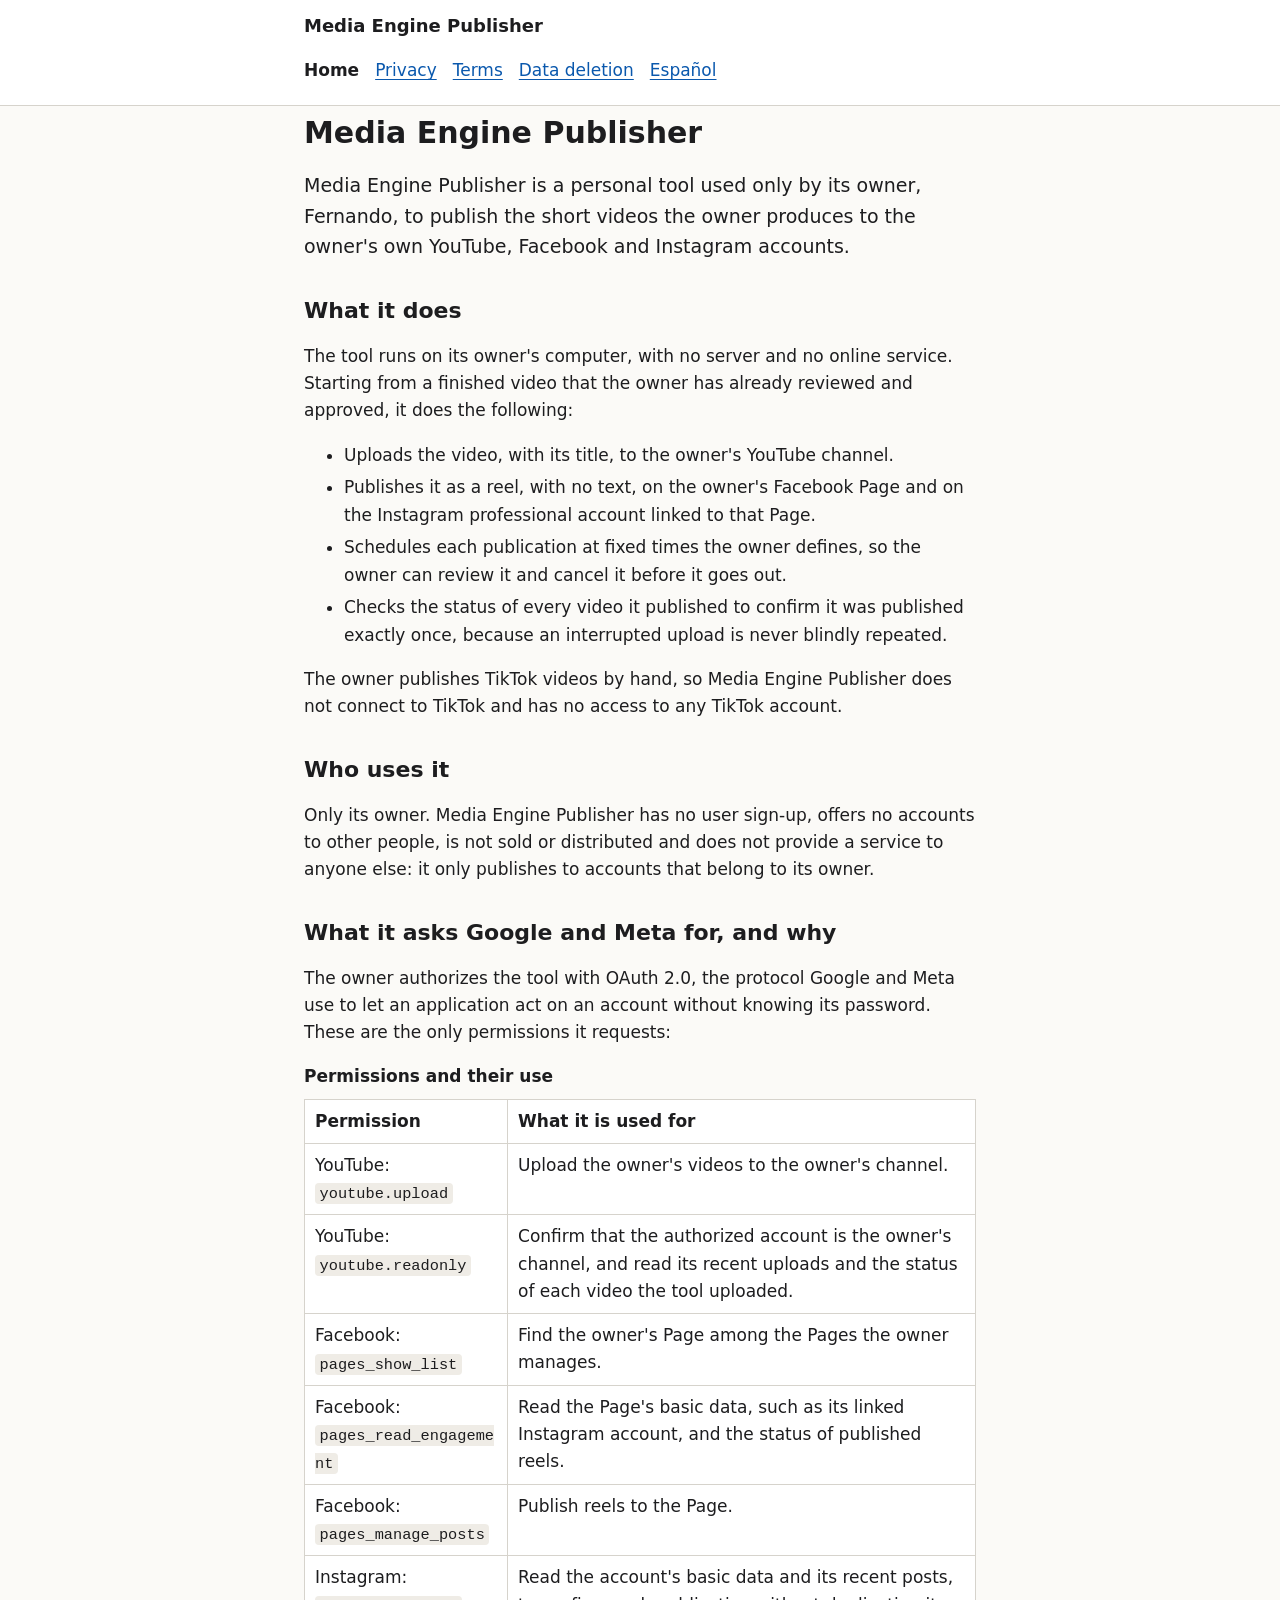
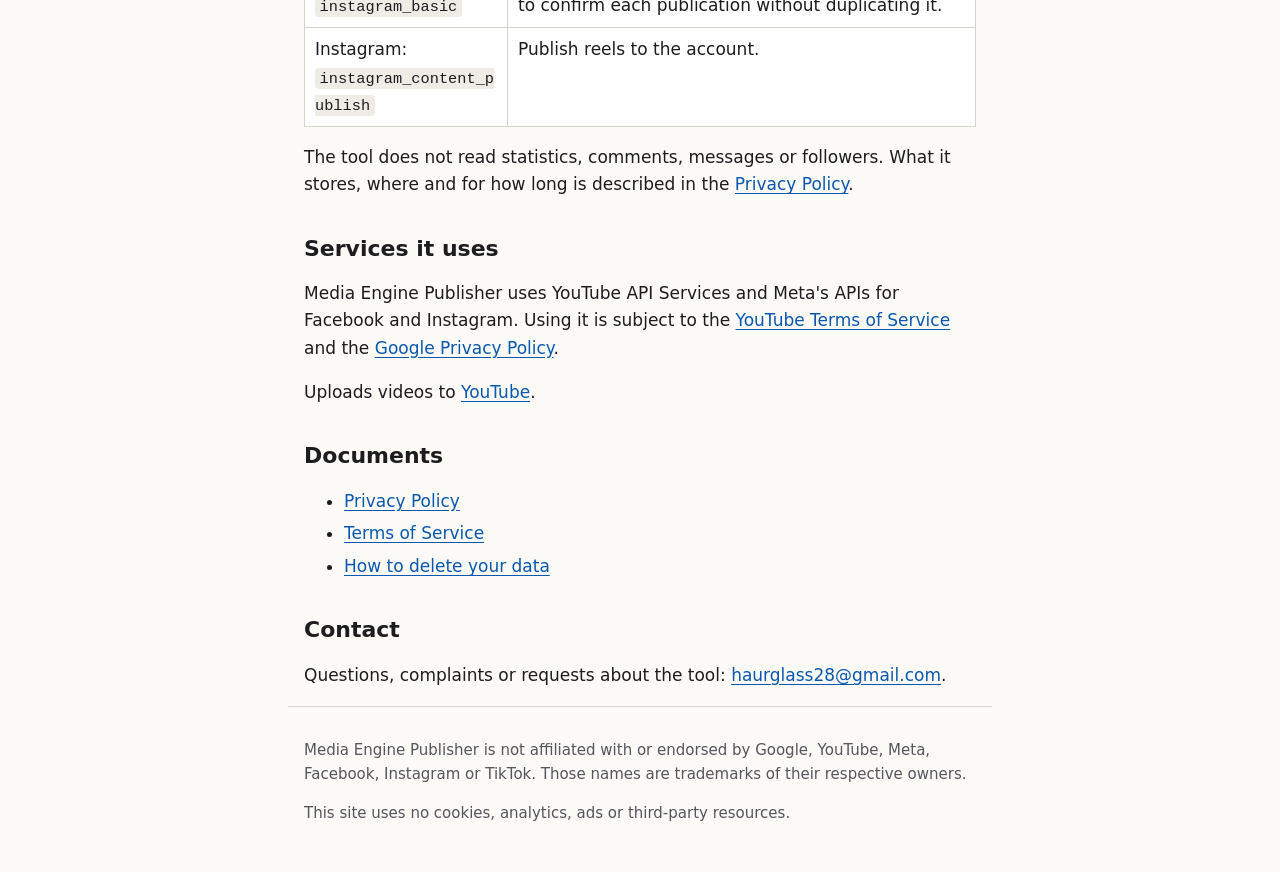
==== en/index.html @ 384bd834 "Publish privacy policy, terms and data deletion pages" ====
<!doctype html>
<html lang="en">
<head>
<meta charset="utf-8">
<meta name="viewport" content="width=device-width, initial-scale=1">
<meta http-equiv="Content-Security-Policy" content="default-src 'none'; style-src 'self'; img-src 'self'; base-uri 'none'; form-action 'none'">
<meta name="referrer" content="no-referrer">
<title>Media Engine Publisher · Home</title>
<meta name="description" content="Media Engine Publisher is a personal tool that publishes its owner's short videos to the owner's own YouTube channel, Facebook Page and Instagram professional account.">
<link rel="canonical" href="https://haurglass.github.io/en/">
<link rel="alternate" hreflang="en" href="https://haurglass.github.io/en/">
<link rel="alternate" hreflang="es-419" href="https://haurglass.github.io/es/">
<link rel="stylesheet" href="../estilo.css">
</head>
<body>
<a class="saltar" href="#contenido">Skip to content</a>
<header class="cabecera">
  <div class="contenedor">
    <p class="marca"><a href="./">Media Engine Publisher</a></p>
    <nav class="navegacion" aria-label="Site sections">
      <ul>
        <li><a href="./" aria-current="page">Home</a></li>
        <li><a href="privacy.html">Privacy</a></li>
        <li><a href="terms.html">Terms</a></li>
        <li><a href="data-deletion.html">Data deletion</a></li>
        <li><a href="../es/" hreflang="es-419" lang="es-419">Español</a></li>
      </ul>
    </nav>
  </div>
</header>
<main id="contenido" class="contenedor">
  <h1>Media Engine Publisher</h1>
  <p class="entrada">Media Engine Publisher is a personal tool used only by its owner, Fernando, to publish the short videos the owner produces to the owner's own YouTube, Facebook and Instagram accounts.</p>

  <h2 id="what-it-does">What it does</h2>
  <p>The tool runs on its owner's computer, with no server and no online service. Starting from a finished video that the owner has already reviewed and approved, it does the following:</p>
  <ul>
    <li>Uploads the video, with its title, to the owner's YouTube channel.</li>
    <li>Publishes it as a reel, with no text, on the owner's Facebook Page and on the Instagram professional account linked to that Page.</li>
    <li>Schedules each publication at fixed times the owner defines, so the owner can review it and cancel it before it goes out.</li>
    <li>Checks the status of every video it published to confirm it was published exactly once, because an interrupted upload is never blindly repeated.</li>
  </ul>
  <p>The owner publishes TikTok videos by hand, so Media Engine Publisher does not connect to TikTok and has no access to any TikTok account.</p>

  <h2 id="who">Who uses it</h2>
  <p>Only its owner. Media Engine Publisher has no user sign-up, offers no accounts to other people, is not sold or distributed and does not provide a service to anyone else: it only publishes to accounts that belong to its owner.</p>

  <h2 id="permissions">What it asks Google and Meta for, and why</h2>
  <p>The owner authorizes the tool with OAuth 2.0, the protocol Google and Meta use to let an application act on an account without knowing its password. These are the only permissions it requests:</p>
  <div class="tabla">
    <table>
      <caption>Permissions and their use</caption>
      <thead>
        <tr><th scope="col">Permission</th><th scope="col">What it is used for</th></tr>
      </thead>
      <tbody>
        <tr><td>YouTube: <code>youtube.upload</code></td><td>Upload the owner's videos to the owner's channel.</td></tr>
        <tr><td>YouTube: <code>youtube.readonly</code></td><td>Confirm that the authorized account is the owner's channel, and read its recent uploads and the status of each video the tool uploaded.</td></tr>
        <tr><td>Facebook: <code>pages_show_list</code></td><td>Find the owner's Page among the Pages the owner manages.</td></tr>
        <tr><td>Facebook: <code>pages_read_engagement</code></td><td>Read the Page's basic data, such as its linked Instagram account, and the status of published reels.</td></tr>
        <tr><td>Facebook: <code>pages_manage_posts</code></td><td>Publish reels to the Page.</td></tr>
        <tr><td>Instagram: <code>instagram_basic</code></td><td>Read the account's basic data and its recent posts, to confirm each publication without duplicating it.</td></tr>
        <tr><td>Instagram: <code>instagram_content_publish</code></td><td>Publish reels to the account.</td></tr>
      </tbody>
    </table>
  </div>
  <p>The tool does not read statistics, comments, messages or followers. What it stores, where and for how long is described in the <a href="privacy.html">Privacy Policy</a>.</p>

  <h2 id="services">Services it uses</h2>
  <p>Media Engine Publisher uses YouTube API Services and Meta's APIs for Facebook and Instagram. Using it is subject to the <a href="https://www.youtube.com/t/terms">YouTube Terms of Service</a> and the <a href="http://www.google.com/policies/privacy">Google Privacy Policy</a>.</p>
  <!-- Logo de YouTube: descarga el logo oficial en https://brand.youtube/ , guárdalo sin
       modificarlo como img/youtube.png en la raíz del sitio y reemplaza el enlace de texto de
       abajo por este (ajusta width y height a las proporciones del archivo):
       <a href="https://www.youtube.com/"><img src="../img/youtube.png" alt="YouTube" width="90" height="20"></a>
       Reglas: https://developers.google.com/youtube/terms/branding-guidelines (el logo enlaza a
       YouTube, nunca va junto al nombre de la app y nunca es lo más prominente de la página). -->
  <p>Uploads videos to <a href="https://www.youtube.com/">YouTube</a>.</p>

  <h2 id="documents">Documents</h2>
  <ul>
    <li><a href="privacy.html">Privacy Policy</a></li>
    <li><a href="terms.html">Terms of Service</a></li>
    <li><a href="data-deletion.html">How to delete your data</a></li>
  </ul>

  <h2 id="contact">Contact</h2>
  <p>Questions, complaints or requests about the tool: <a href="mailto:haurglass28@gmail.com">haurglass28@gmail.com</a>.</p>
</main>
<footer class="pie contenedor">
  <p>Media Engine Publisher is not affiliated with or endorsed by Google, YouTube, Meta, Facebook, Instagram or TikTok. Those names are trademarks of their respective owners.</p>
  <p>This site uses no cookies, analytics, ads or third-party resources.</p>
</footer>
</body>
</html>
---- estilo.css ----
/*
  Hoja de estilo única del sitio. Sin fuentes, imágenes ni recursos externos: el sitio no hace
  ninguna petición a terceros, por lo que no deja rastro del visitante fuera de GitHub Pages.
  Los colores cumplen un contraste de al menos 4.5:1 en modo claro y en modo oscuro.
*/

:root {
  color-scheme: light dark;
  --fondo: #fbfaf7;
  --superficie: #ffffff;
  --texto: #1d1d1f;
  --tenue: #55555c;
  --borde: #d6d3cc;
  --enlace: #0a58ad;
  --enlace-visitado: #5b3a9e;
  --aviso-fondo: #fff6e0;
  --aviso-borde: #c98a00;
  --foco: #c98a00;
  --codigo-fondo: #efece6;
}

@media (prefers-color-scheme: dark) {
  :root {
    --fondo: #16171a;
    --superficie: #1e2024;
    --texto: #ececec;
    --tenue: #a9a9b2;
    --borde: #3a3d44;
    --enlace: #8ab4f8;
    --enlace-visitado: #c5a3ff;
    --aviso-fondo: #2b2413;
    --aviso-borde: #d9a520;
    --foco: #ffd166;
    --codigo-fondo: #26282d;
  }
}

*,
*::before,
*::after {
  box-sizing: border-box;
}

html {
  -webkit-text-size-adjust: 100%;
  text-size-adjust: 100%;
}

body {
  margin: 0;
  background: var(--fondo);
  color: var(--texto);
  font-family: system-ui, -apple-system, "Segoe UI", Roboto, "Noto Sans", "Helvetica Neue",
    Arial, sans-serif;
  font-size: 1.0625rem;
  line-height: 1.6;
  overflow-wrap: break-word;
}

.contenedor {
  max-width: 44rem;
  margin: 0 auto;
  padding: 0 1rem;
}

/* Enlace para saltar la navegación: invisible hasta que recibe el foco del teclado. */
.saltar {
  position: absolute;
  left: -999rem;
  top: 0;
  padding: 0.5rem 1rem;
  background: var(--superficie);
  color: var(--texto);
  border: 2px solid var(--foco);
  z-index: 10;
}

.saltar:focus {
  left: 1rem;
  top: 1rem;
}

a {
  color: var(--enlace);
  text-underline-offset: 0.15em;
}

a:visited {
  color: var(--enlace-visitado);
}

a:focus-visible {
  outline: 3px solid var(--foco);
  outline-offset: 2px;
  border-radius: 2px;
}

.cabecera {
  border-bottom: 1px solid var(--borde);
  background: var(--superficie);
}

.cabecera .contenedor {
  display: flex;
  flex-wrap: wrap;
  align-items: center;
  justify-content: space-between;
  gap: 0.5rem 1.5rem;
  padding-top: 0.75rem;
  padding-bottom: 0.75rem;
}

.marca {
  margin: 0;
  font-weight: 700;
  font-size: 1.125rem;
}

.marca a,
.marca a:visited {
  color: var(--texto);
  text-decoration: none;
}

.navegacion ul {
  display: flex;
  flex-wrap: wrap;
  align-items: center;
  gap: 0.25rem 1rem;
  margin: 0;
  padding: 0;
  list-style: none;
}

.navegacion li + li {
  margin-top: 0;
}

.navegacion a {
  display: inline-flex;
  align-items: center;
  min-height: 2.75rem;
}

.navegacion a[aria-current="page"] {
  color: var(--texto);
  font-weight: 700;
  text-decoration: none;
}

main {
  padding-top: 1.5rem;
  padding-bottom: 2.5rem;
}

h1 {
  font-size: 1.875rem;
  line-height: 1.25;
  margin: 0.5rem 0 0.75rem;
}

h2 {
  font-size: 1.375rem;
  line-height: 1.3;
  margin: 2.25rem 0 0.5rem;
}

h3 {
  font-size: 1.125rem;
  margin: 1.5rem 0 0.5rem;
}

.entrada {
  font-size: 1.1875rem;
}

.meta {
  color: var(--tenue);
  font-size: 0.9375rem;
}

.indice {
  border: 1px solid var(--borde);
  background: var(--superficie);
  padding: 0.75rem 1rem;
  border-radius: 6px;
}

.indice h2 {
  font-size: 1rem;
  margin: 0 0 0.25rem;
}

.indice ol {
  margin: 0;
  padding-left: 1.25rem;
}

.aviso {
  border-left: 4px solid var(--aviso-borde);
  background: var(--aviso-fondo);
  padding: 0.75rem 1rem;
  border-radius: 0 6px 6px 0;
}

li + li {
  margin-top: 0.35rem;
}

code,
pre {
  font-family: ui-monospace, SFMono-Regular, Menlo, Consolas, "Liberation Mono", monospace;
  font-size: 0.9em;
  background: var(--codigo-fondo);
  border-radius: 4px;
}

code {
  padding: 0.1em 0.3em;
  overflow-wrap: anywhere;
}

pre {
  padding: 0.75rem 1rem;
  white-space: pre-wrap;
  overflow-wrap: anywhere;
}

pre code {
  padding: 0;
  background: none;
}

/* En pantallas angostas la tabla se desplaza dentro de su caja, nunca la página. */
.tabla {
  max-width: 100%;
  overflow-x: auto;
  margin: 0.75rem 0;
}

table {
  width: 100%;
  border-collapse: collapse;
  background: var(--superficie);
}

caption {
  text-align: left;
  font-weight: 700;
  padding: 0 0 0.5rem;
}

th,
td {
  border: 1px solid var(--borde);
  padding: 0.5rem 0.625rem;
  text-align: left;
  vertical-align: top;
}

th {
  font-weight: 700;
}

.idiomas {
  display: grid;
  grid-template-columns: 1fr;
  gap: 1rem;
  margin-top: 1.5rem;
}

@media (min-width: 40rem) {
  .idiomas {
    grid-template-columns: 1fr 1fr;
  }
}

.idioma {
  border: 1px solid var(--borde);
  background: var(--superficie);
  border-radius: 8px;
  padding: 1rem 1.25rem;
}

.idioma h2 {
  margin-top: 0;
}

.boton,
.boton:visited {
  display: inline-block;
  min-height: 2.75rem;
  padding: 0.5rem 1rem;
  border: 2px solid var(--enlace);
  border-radius: 6px;
  color: var(--enlace);
  font-weight: 700;
  text-decoration: none;
}

.pie {
  border-top: 1px solid var(--borde);
  color: var(--tenue);
  font-size: 0.9375rem;
  padding-top: 1rem;
  padding-bottom: 2rem;
}

/*
  Al imprimir no se añaden las direcciones de los enlaces: las que exigen Google y Meta ya están
  escritas en el texto, y repetirlas duplicaría cada una en el PDF que se adjunta a la auditoría.
*/
@media print {
  .saltar,
  .navegacion {
    display: none;
  }
}
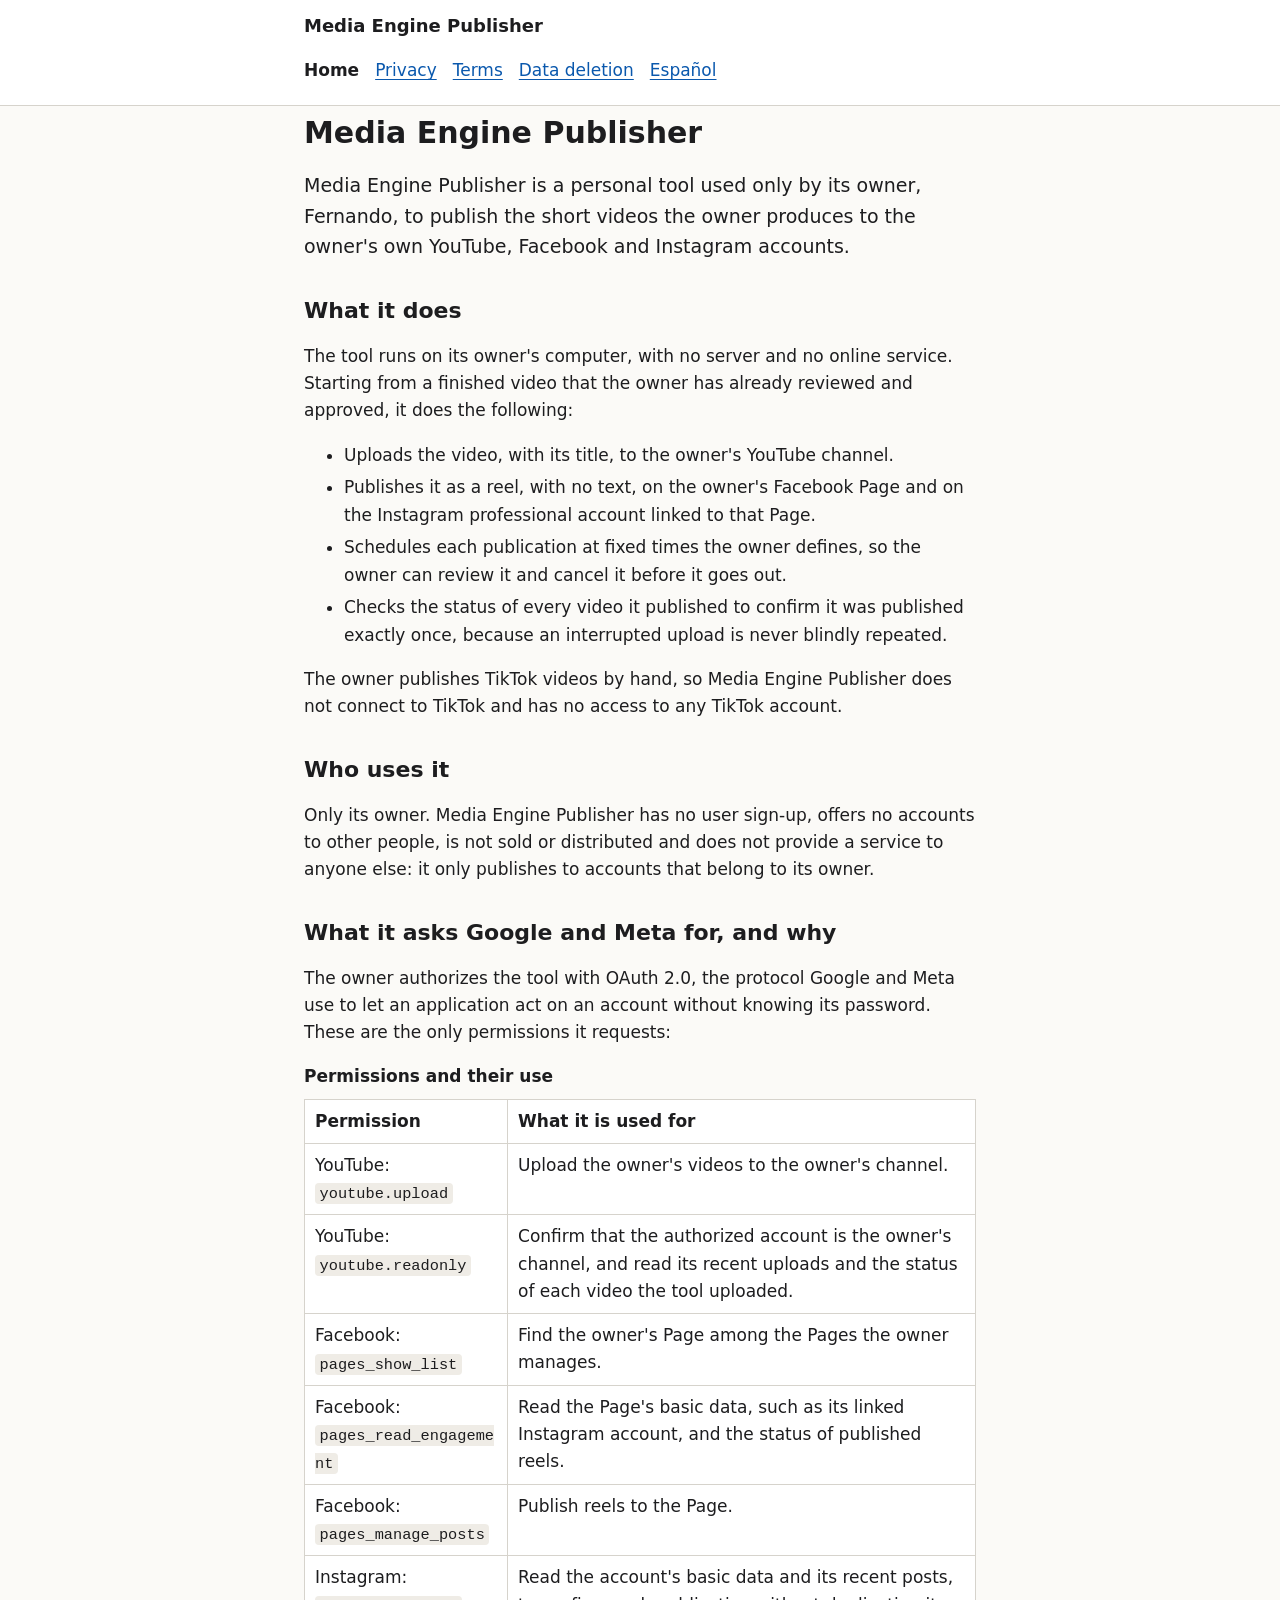
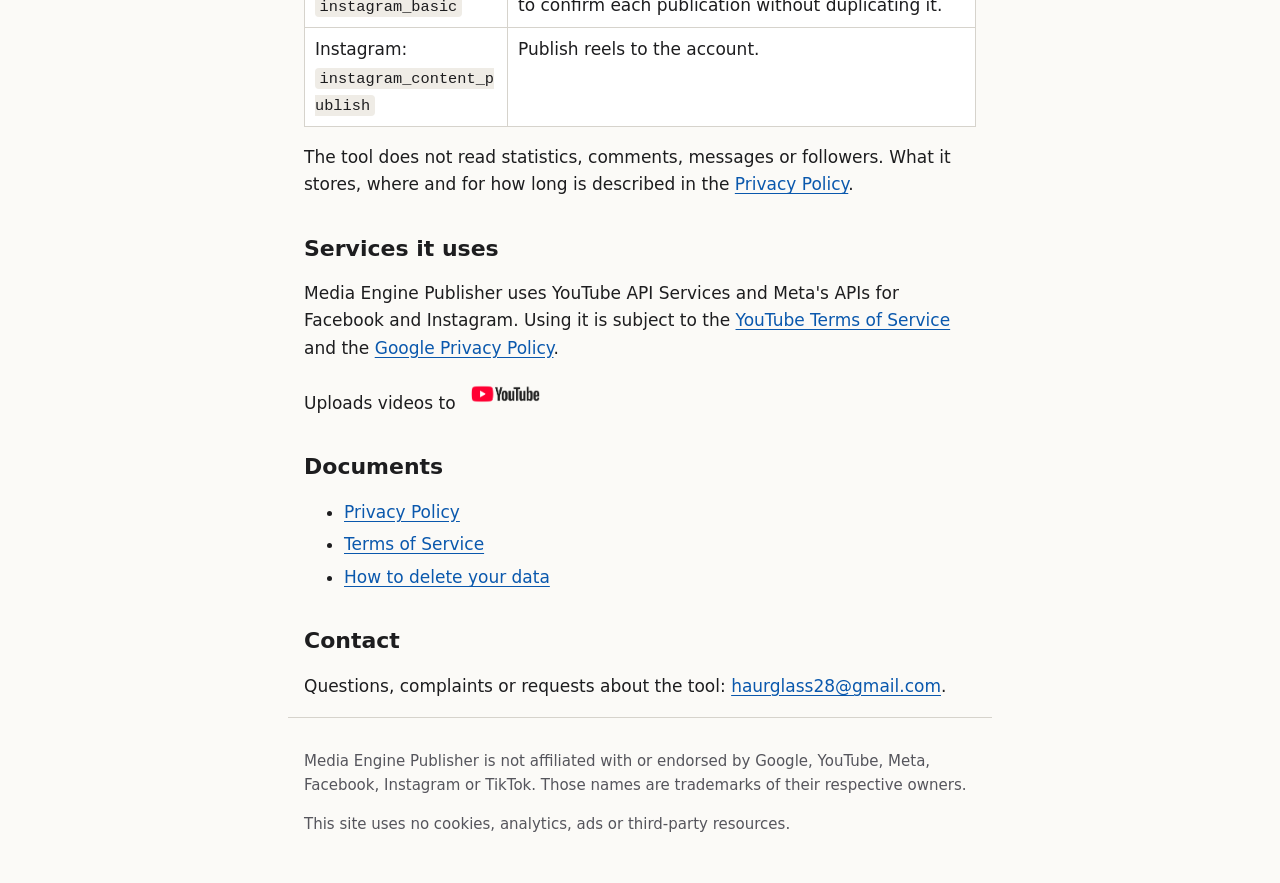
==== commit ac2d32d2: "Show the official YouTube logo on the home pages" ====
--- a/en/index.html
+++ b/en/index.html
@@ -68,13 +68,7 @@
 
   <h2 id="services">Services it uses</h2>
   <p>Media Engine Publisher uses YouTube API Services and Meta's APIs for Facebook and Instagram. Using it is subject to the <a href="https://www.youtube.com/t/terms">YouTube Terms of Service</a> and the <a href="http://www.google.com/policies/privacy">Google Privacy Policy</a>.</p>
-  <!-- Logo de YouTube: descarga el logo oficial en https://brand.youtube/ , guárdalo sin
-       modificarlo como img/youtube.png en la raíz del sitio y reemplaza el enlace de texto de
-       abajo por este (ajusta width y height a las proporciones del archivo):
-       <a href="https://www.youtube.com/"><img src="../img/youtube.png" alt="YouTube" width="90" height="20"></a>
-       Reglas: https://developers.google.com/youtube/terms/branding-guidelines (el logo enlaza a
-       YouTube, nunca va junto al nombre de la app y nunca es lo más prominente de la página). -->
-  <p>Uploads videos to <a href="https://www.youtube.com/">YouTube</a>.</p>
+  <p>Uploads videos to <a href="https://www.youtube.com/"><picture><source srcset="../img/youtube-blanco.png" media="(prefers-color-scheme: dark)"><img src="../img/youtube.png" alt="YouTube" width="89" height="30" style="vertical-align: middle"></picture></a></p>
 
   <h2 id="documents">Documents</h2>
   <ul>
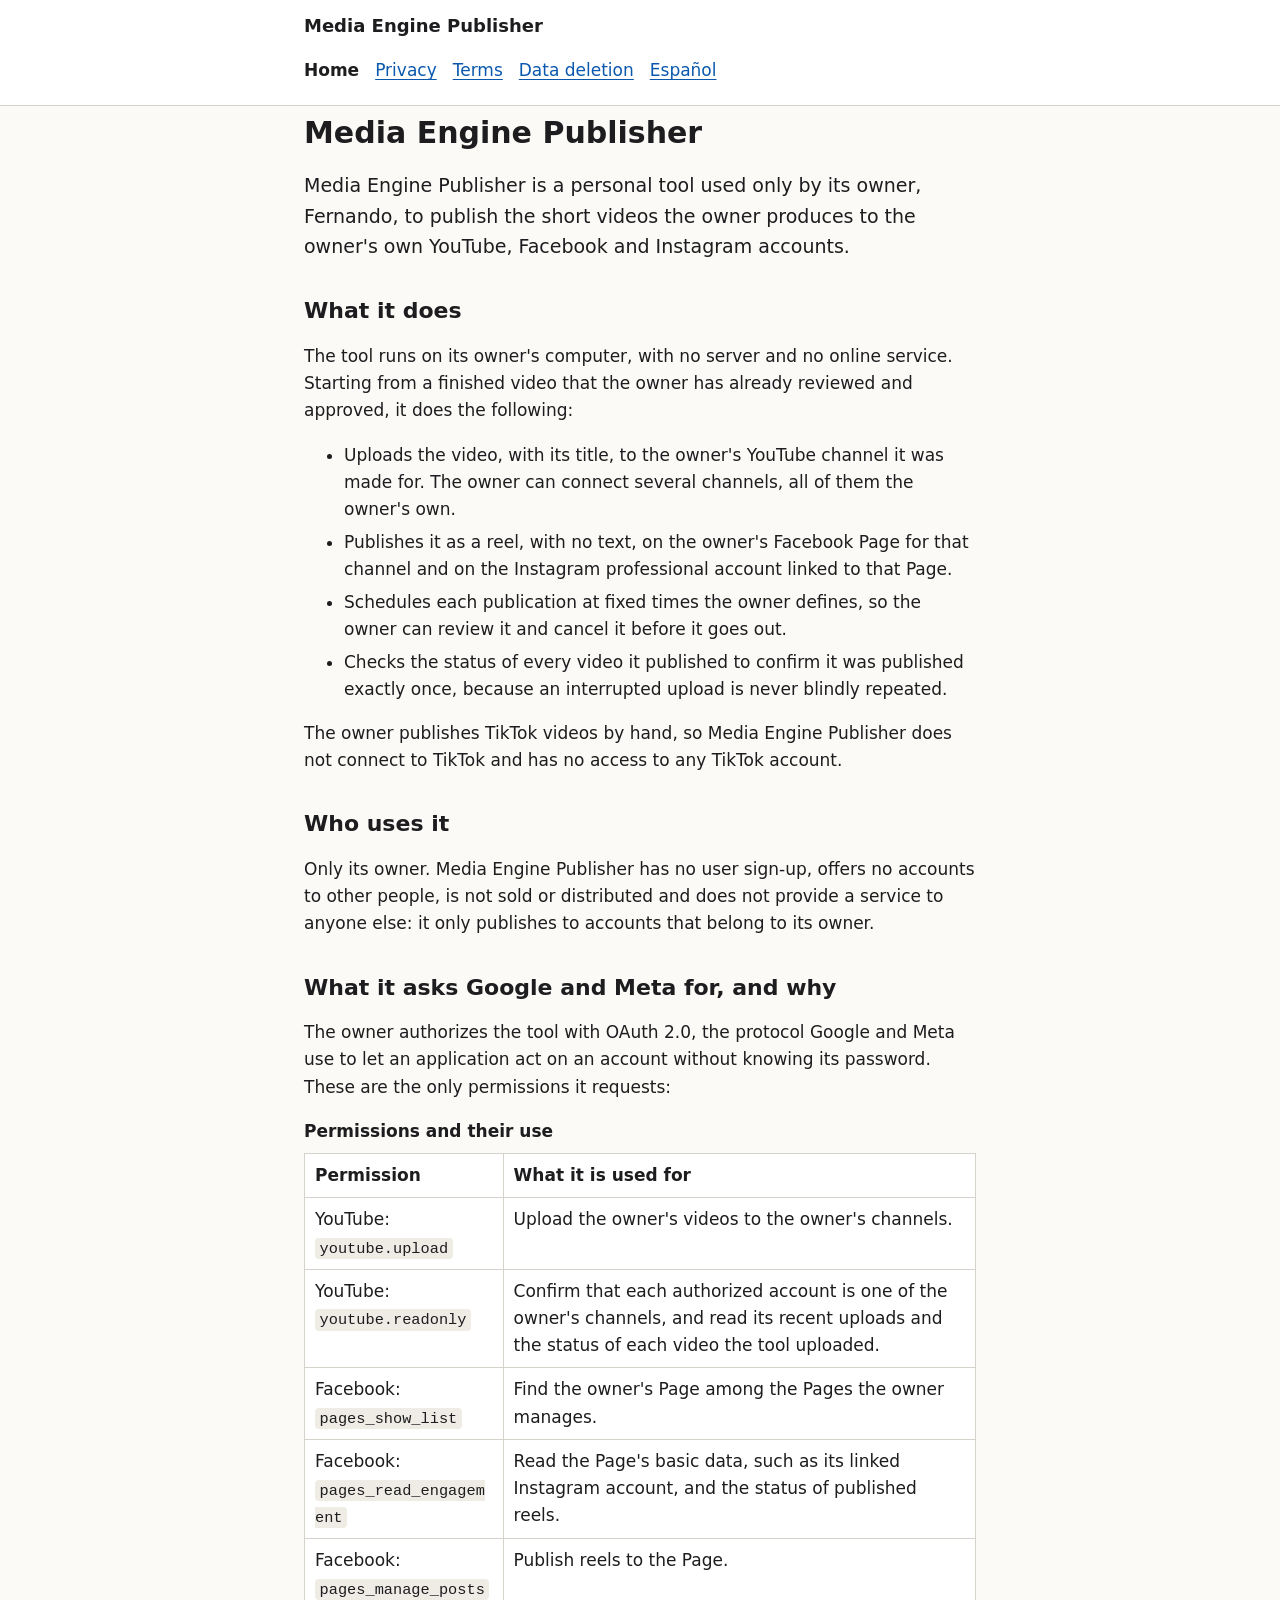
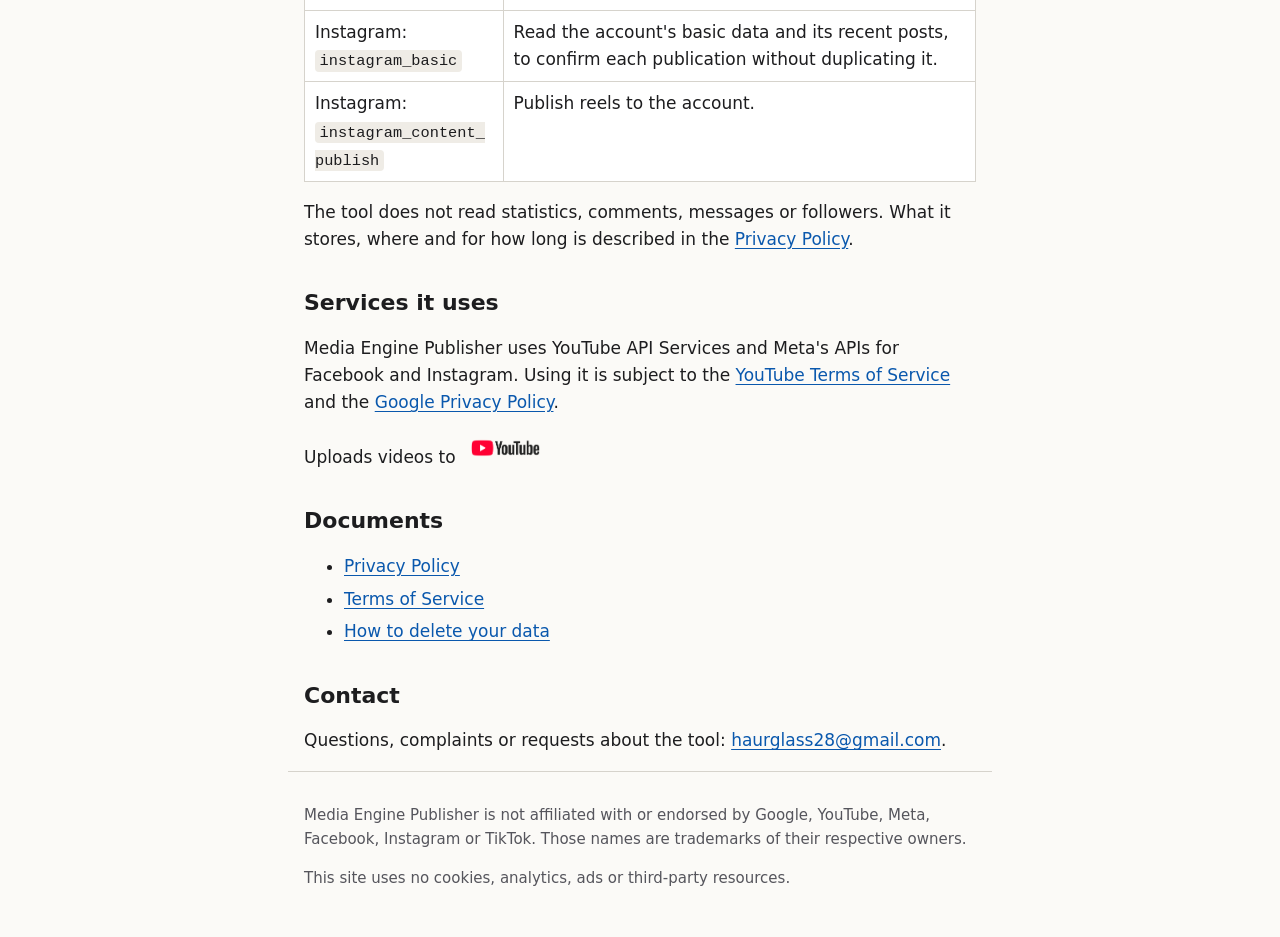
==== commit 48f74530: "Describe the owner's channels in the plural: the tool serves every channel the owner runs" ====
--- a/en/index.html
+++ b/en/index.html
@@ -35,8 +35,8 @@
   <h2 id="what-it-does">What it does</h2>
   <p>The tool runs on its owner's computer, with no server and no online service. Starting from a finished video that the owner has already reviewed and approved, it does the following:</p>
   <ul>
-    <li>Uploads the video, with its title, to the owner's YouTube channel.</li>
-    <li>Publishes it as a reel, with no text, on the owner's Facebook Page and on the Instagram professional account linked to that Page.</li>
+    <li>Uploads the video, with its title, to the owner's YouTube channel it was made for. The owner can connect several channels, all of them the owner's own.</li>
+    <li>Publishes it as a reel, with no text, on the owner's Facebook Page for that channel and on the Instagram professional account linked to that Page.</li>
     <li>Schedules each publication at fixed times the owner defines, so the owner can review it and cancel it before it goes out.</li>
     <li>Checks the status of every video it published to confirm it was published exactly once, because an interrupted upload is never blindly repeated.</li>
   </ul>
@@ -54,8 +54,8 @@
         <tr><th scope="col">Permission</th><th scope="col">What it is used for</th></tr>
       </thead>
       <tbody>
-        <tr><td>YouTube: <code>youtube.upload</code></td><td>Upload the owner's videos to the owner's channel.</td></tr>
-        <tr><td>YouTube: <code>youtube.readonly</code></td><td>Confirm that the authorized account is the owner's channel, and read its recent uploads and the status of each video the tool uploaded.</td></tr>
+        <tr><td>YouTube: <code>youtube.upload</code></td><td>Upload the owner's videos to the owner's channels.</td></tr>
+        <tr><td>YouTube: <code>youtube.readonly</code></td><td>Confirm that each authorized account is one of the owner's channels, and read its recent uploads and the status of each video the tool uploaded.</td></tr>
         <tr><td>Facebook: <code>pages_show_list</code></td><td>Find the owner's Page among the Pages the owner manages.</td></tr>
         <tr><td>Facebook: <code>pages_read_engagement</code></td><td>Read the Page's basic data, such as its linked Instagram account, and the status of published reels.</td></tr>
         <tr><td>Facebook: <code>pages_manage_posts</code></td><td>Publish reels to the Page.</td></tr>
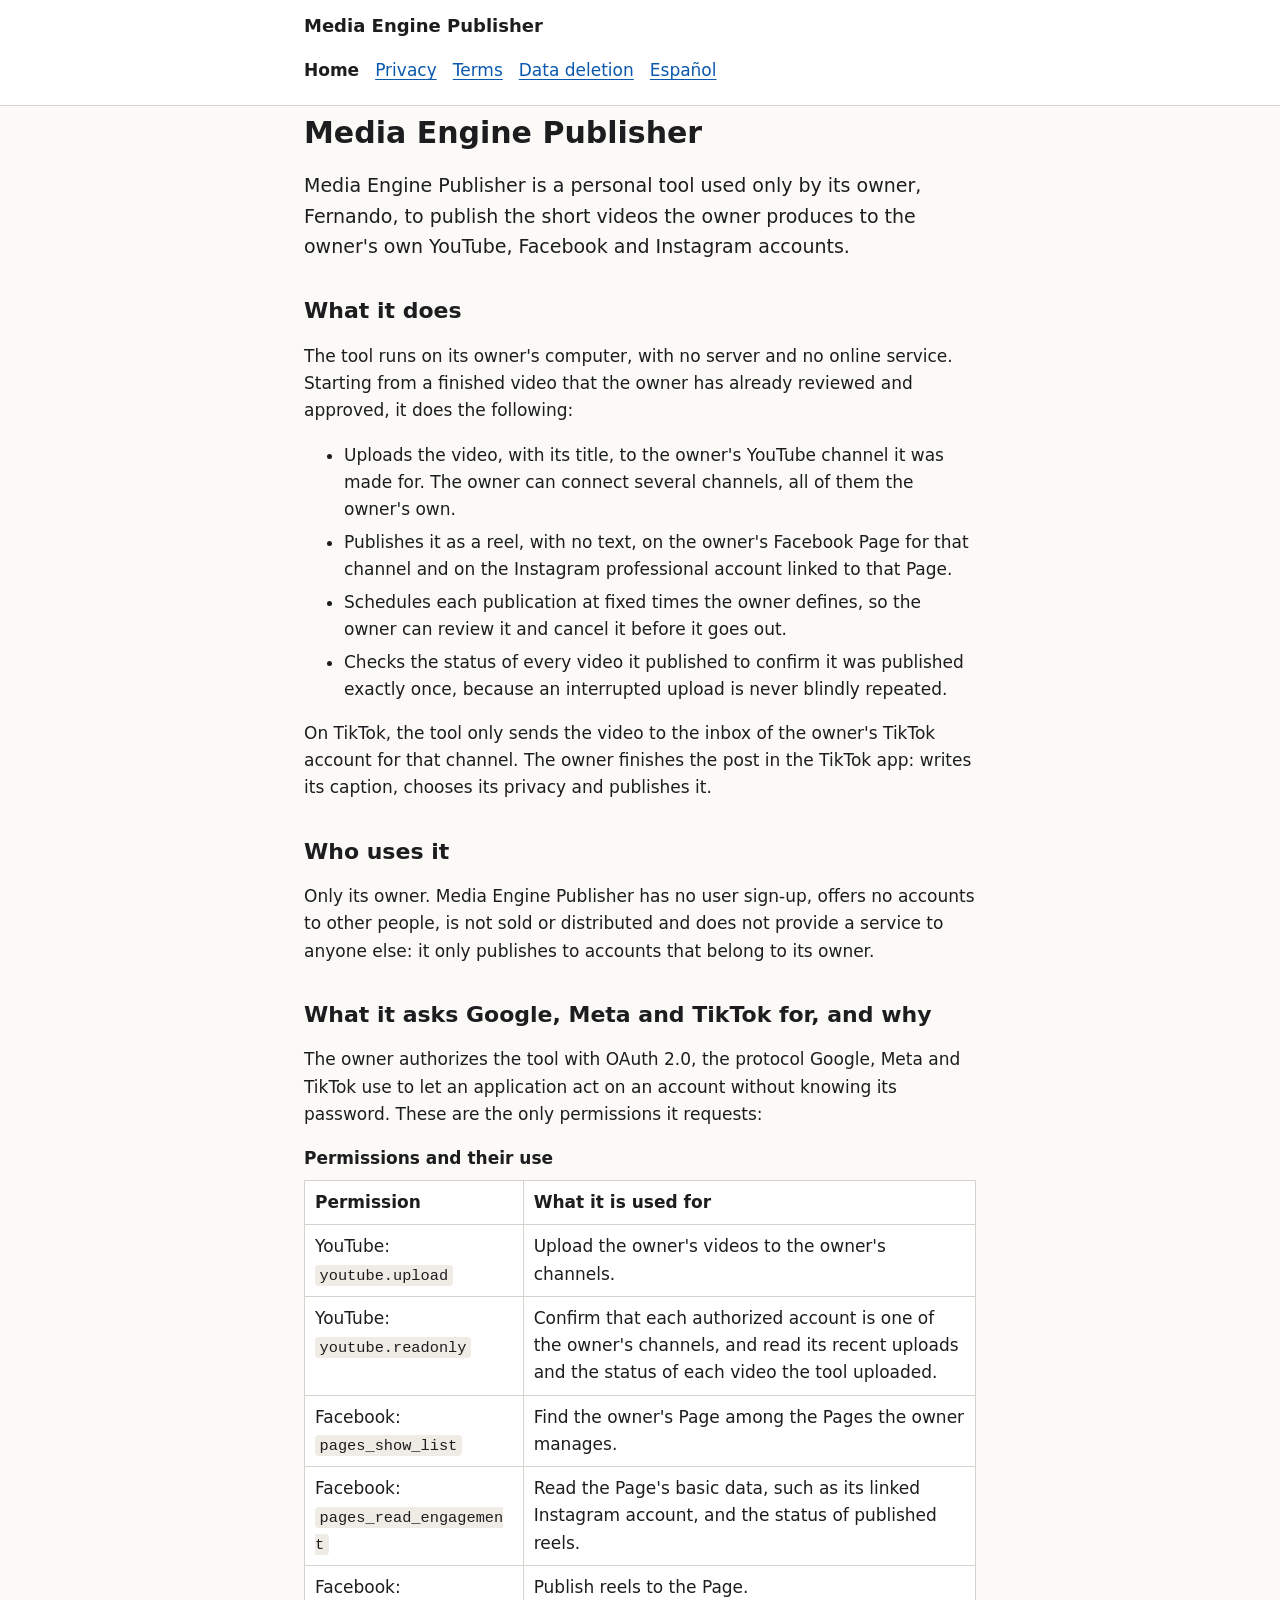
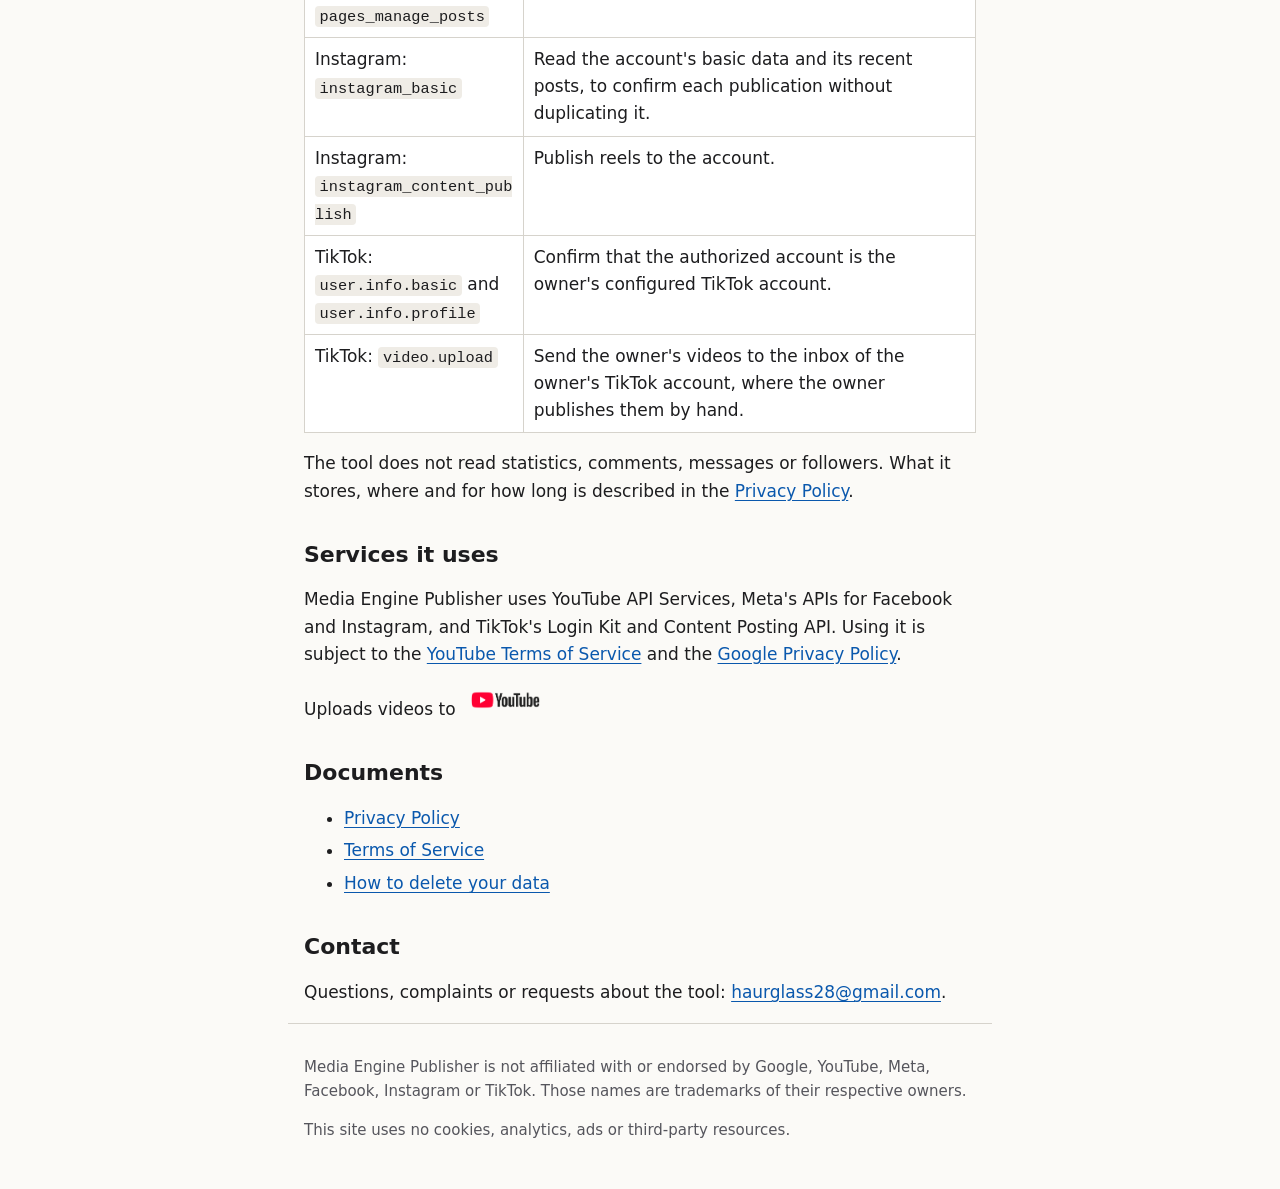
==== commit 483a6cb5: "Describe TikTok inbox uploads and verify the site for TikTok for Developers The tool now sends each " ====
--- a/en/index.html
+++ b/en/index.html
@@ -40,13 +40,13 @@
     <li>Schedules each publication at fixed times the owner defines, so the owner can review it and cancel it before it goes out.</li>
     <li>Checks the status of every video it published to confirm it was published exactly once, because an interrupted upload is never blindly repeated.</li>
   </ul>
-  <p>The owner publishes TikTok videos by hand, so Media Engine Publisher does not connect to TikTok and has no access to any TikTok account.</p>
+  <p>On TikTok, the tool only sends the video to the inbox of the owner's TikTok account for that channel. The owner finishes the post in the TikTok app: writes its caption, chooses its privacy and publishes it.</p>
 
   <h2 id="who">Who uses it</h2>
   <p>Only its owner. Media Engine Publisher has no user sign-up, offers no accounts to other people, is not sold or distributed and does not provide a service to anyone else: it only publishes to accounts that belong to its owner.</p>
 
-  <h2 id="permissions">What it asks Google and Meta for, and why</h2>
-  <p>The owner authorizes the tool with OAuth 2.0, the protocol Google and Meta use to let an application act on an account without knowing its password. These are the only permissions it requests:</p>
+  <h2 id="permissions">What it asks Google, Meta and TikTok for, and why</h2>
+  <p>The owner authorizes the tool with OAuth 2.0, the protocol Google, Meta and TikTok use to let an application act on an account without knowing its password. These are the only permissions it requests:</p>
   <div class="tabla">
     <table>
       <caption>Permissions and their use</caption>
@@ -61,13 +61,15 @@
         <tr><td>Facebook: <code>pages_manage_posts</code></td><td>Publish reels to the Page.</td></tr>
         <tr><td>Instagram: <code>instagram_basic</code></td><td>Read the account's basic data and its recent posts, to confirm each publication without duplicating it.</td></tr>
         <tr><td>Instagram: <code>instagram_content_publish</code></td><td>Publish reels to the account.</td></tr>
+        <tr><td>TikTok: <code>user.info.basic</code> and <code>user.info.profile</code></td><td>Confirm that the authorized account is the owner's configured TikTok account.</td></tr>
+        <tr><td>TikTok: <code>video.upload</code></td><td>Send the owner's videos to the inbox of the owner's TikTok account, where the owner publishes them by hand.</td></tr>
       </tbody>
     </table>
   </div>
   <p>The tool does not read statistics, comments, messages or followers. What it stores, where and for how long is described in the <a href="privacy.html">Privacy Policy</a>.</p>
 
   <h2 id="services">Services it uses</h2>
-  <p>Media Engine Publisher uses YouTube API Services and Meta's APIs for Facebook and Instagram. Using it is subject to the <a href="https://www.youtube.com/t/terms">YouTube Terms of Service</a> and the <a href="http://www.google.com/policies/privacy">Google Privacy Policy</a>.</p>
+  <p>Media Engine Publisher uses YouTube API Services, Meta's APIs for Facebook and Instagram, and TikTok's Login Kit and Content Posting API. Using it is subject to the <a href="https://www.youtube.com/t/terms">YouTube Terms of Service</a> and the <a href="http://www.google.com/policies/privacy">Google Privacy Policy</a>.</p>
   <p>Uploads videos to <a href="https://www.youtube.com/"><picture><source srcset="../img/youtube-blanco.png" media="(prefers-color-scheme: dark)"><img src="../img/youtube.png" alt="YouTube" width="89" height="30" style="vertical-align: middle"></picture></a></p>
 
   <h2 id="documents">Documents</h2>
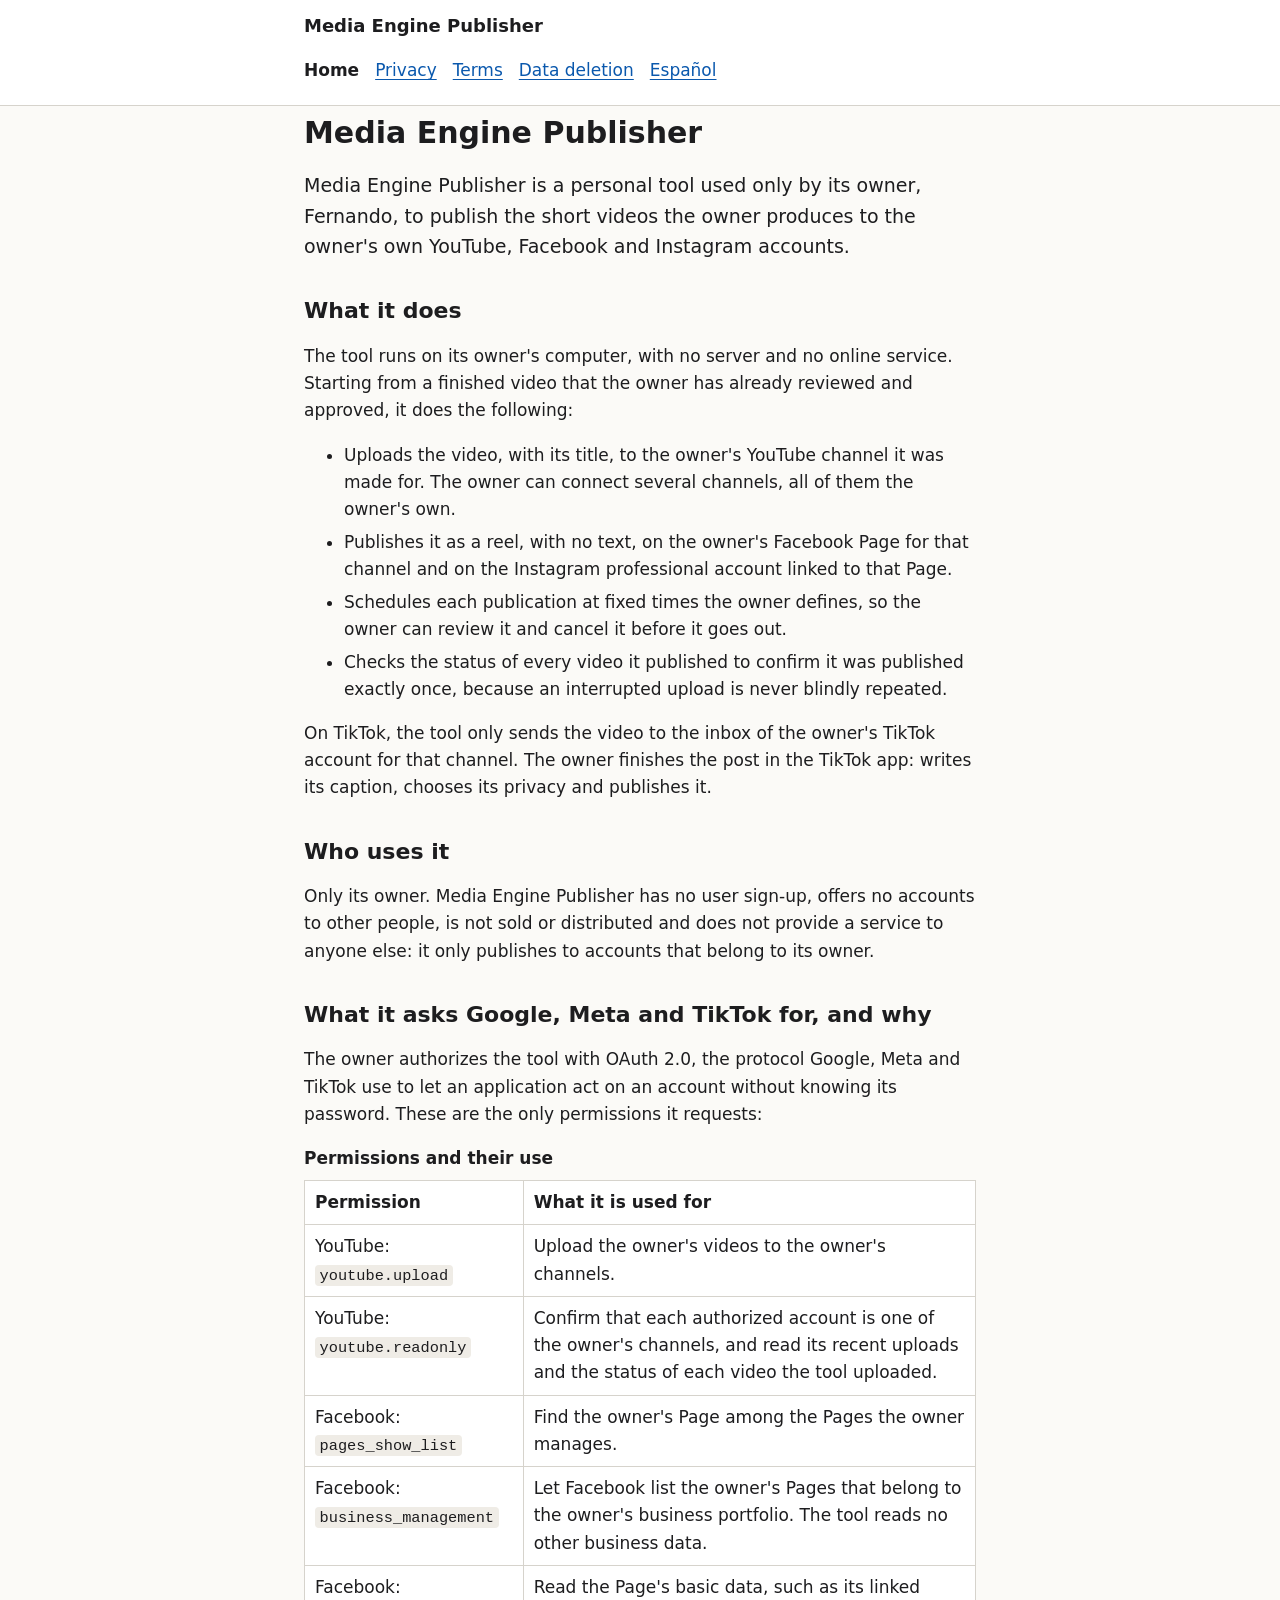
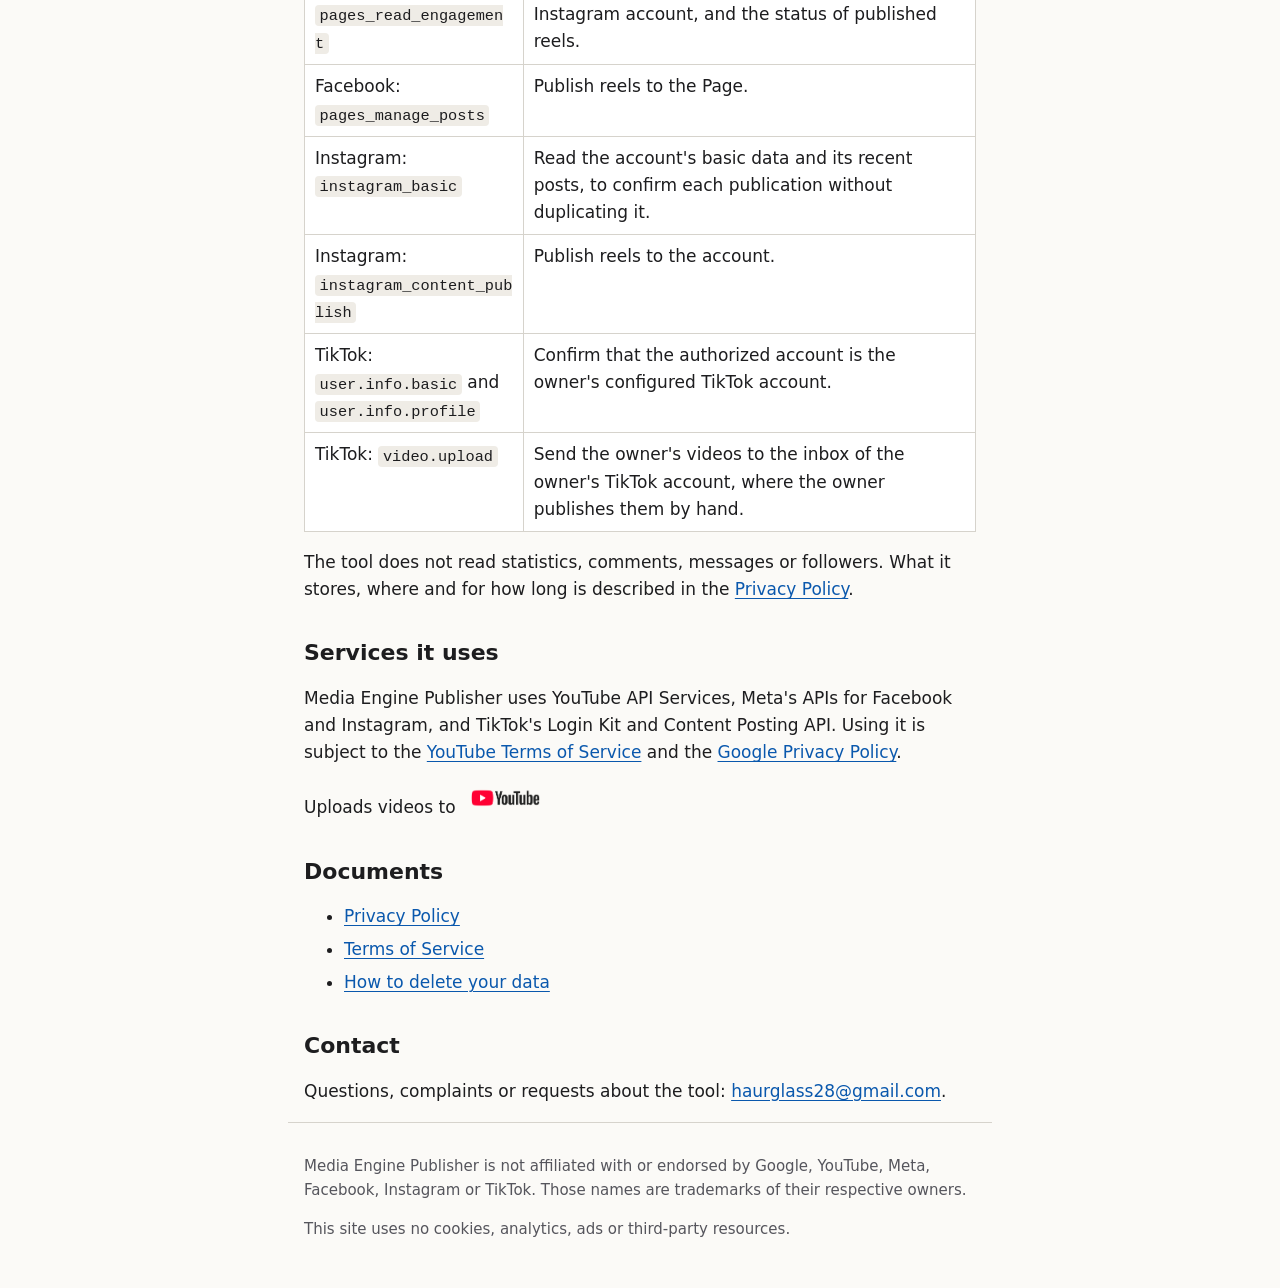
==== commit 502ade31: "Name business_management among the Meta permissions Facebook lists a Page owned by a business portfo" ====
--- a/en/index.html
+++ b/en/index.html
@@ -57,6 +57,7 @@
         <tr><td>YouTube: <code>youtube.upload</code></td><td>Upload the owner's videos to the owner's channels.</td></tr>
         <tr><td>YouTube: <code>youtube.readonly</code></td><td>Confirm that each authorized account is one of the owner's channels, and read its recent uploads and the status of each video the tool uploaded.</td></tr>
         <tr><td>Facebook: <code>pages_show_list</code></td><td>Find the owner's Page among the Pages the owner manages.</td></tr>
+        <tr><td>Facebook: <code>business_management</code></td><td>Let Facebook list the owner's Pages that belong to the owner's business portfolio. The tool reads no other business data.</td></tr>
         <tr><td>Facebook: <code>pages_read_engagement</code></td><td>Read the Page's basic data, such as its linked Instagram account, and the status of published reels.</td></tr>
         <tr><td>Facebook: <code>pages_manage_posts</code></td><td>Publish reels to the Page.</td></tr>
         <tr><td>Instagram: <code>instagram_basic</code></td><td>Read the account's basic data and its recent posts, to confirm each publication without duplicating it.</td></tr>
